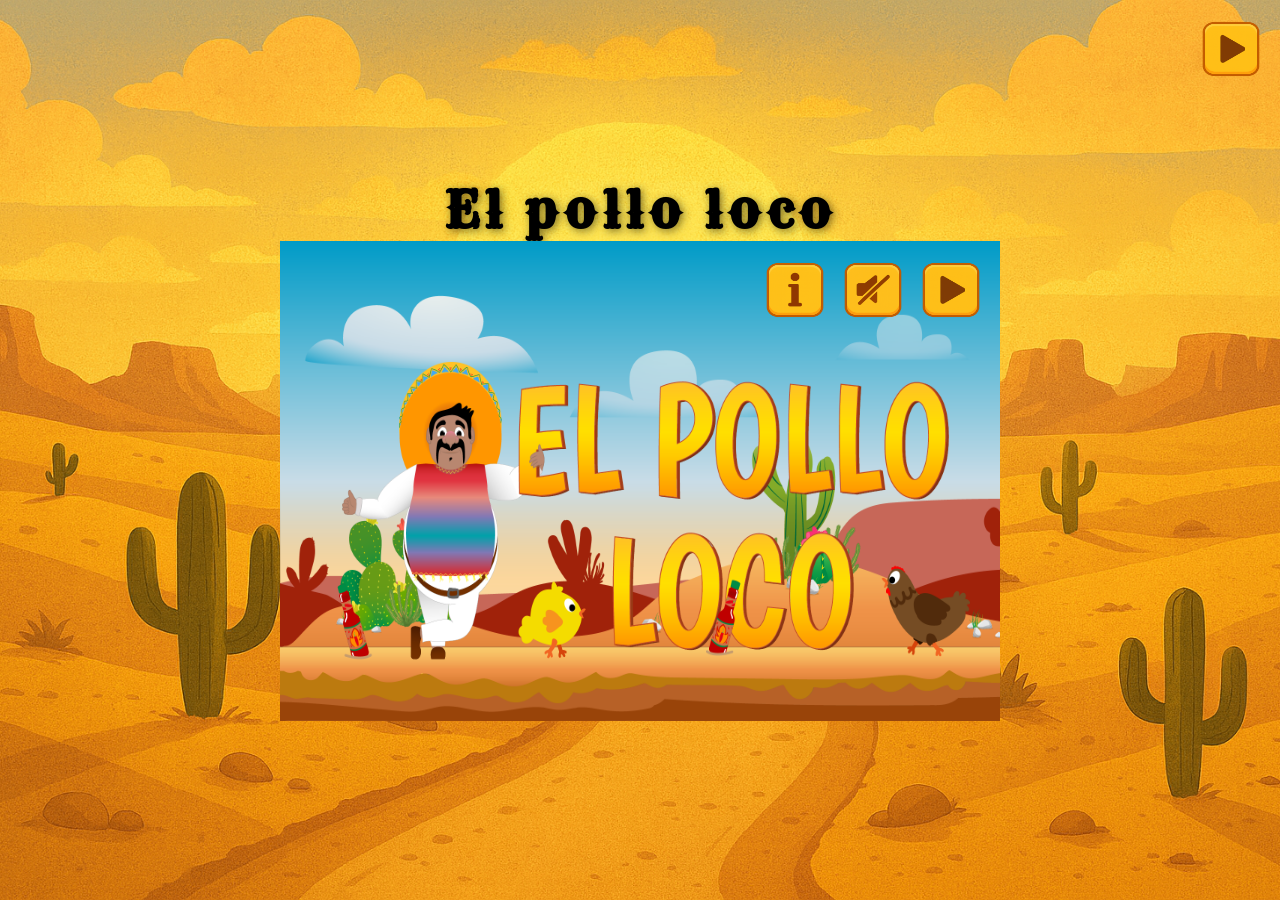
==== index.html @ 7a8d0462 "feat: enboss moving and endscreen include" ====
<!DOCTYPE html>
<html lang="en">

<head>
    <meta charset="UTF-8">
    <meta name="viewport" content="width=device-width, initial-scale=1.0">
    <title>El Pollo Loco</title>
    <link rel="shortcut icon" href="img/3_enemies_chicken/chicken_normal/1_walk/1_w.png" type="image/x-icon">
    <link rel="stylesheet" href="fonts/font.css">
    <link rel="stylesheet" href="style.css">
    <script src="models/drawable-object.class.js"></script>
    <script src="models/movable-object.class.js"></script>
    <script src="models/throwable-object.class.js"></script>
    <script src="models/bottle.class.js"></script>
    <script src="models/coin.class.js"></script>
    <script src="models/background.class.js"></script>
    <script src="models/character.class.js"></script>
    <script src="models/cloud.class.js"></script>
    <script src="models/chicken.class.js"></script>
    <script src="models/chicken_small.class.js"></script>
    <script src="models/world.class.js"></script>
    <script src="models/keyboard.class.js"></script>
    <script src="models/level.class.js"></script>
    <script src="models/endboss.class.js"></script>
    <script src="models/bars/status-bar.class.js"></script>
    <script src="models/bars/health-bar.class.js"></script>
    <script src="models/bars/health-bar-endboss.class.js"></script>
    <script src="models/bars/coinBar.class.js"></script>
    <script src="models/bars/bottleBar.class.js"></script>
    <script src="models/endscreen.class.js"></script>
    <script src="level/level1.js"></script>


</head>

<body onload="init()">

    <h1>El pollo loco</h1>
    <img src="img/You won, you lost/Game Over.png" id="game-over" class="game_over d_none" alt="">
    <img src="img/You won, you lost/You Win A.png" id="win" class="game_over d_none" alt="">
    <button class="no_border play_btn" onclick="restart()">
        <img src="img/10_buttons/settings/play_button.png" alt="play_button">
    </button>
    <canvas class="d_none" id="canvas" width="720px" height="480px">

    </canvas>



    <!-- <button class="no_border fulls_btn" onclick="fullscreen()">
        <img src="img/10_buttons/settings/fullscreen_button.png" alt="fullscreen">
    </button> -->

    <div class="mobile_btns">
        <button class="no_border run_left_btn" id="left-btn">
            <img src="img/10_buttons/mobile_buttons/mobile_button_run.png" alt="walk_left">
        </button>
        <button class="no_border run_right_btn" id="right-btn">
            <img class="rotate_180" src="img/10_buttons/mobile_buttons/mobile_button_run.png" alt="walk_right">
        </button>

        <button class="no_border bottle_btn" id="bottle-btn">
            <img src="img/10_buttons/mobile_buttons/mobile_button_bottle.png" alt="jump">
        </button>
        <button class="no_border jump_btn" id="jump-btn">
            <img src="img/10_buttons/mobile_buttons/mobile_button_jump.png" alt="walk_left">
        </button>
    </div>

    <div class="home_screen" id="home-screen">
        <img src="./img/9_intro_outro_screens/start/startscreen_1.png" alt="">
        <button class="no_border info_btn">
            <img src="img/10_buttons/settings/info_button.png" alt="info_btn">
        </button>
        <button class="no_border mute_btn" id="mute" onclick="unMute()">
            <img src="img/10_buttons/settings/mute_button.png" alt="mute_btn">
        </button>
        <button class="no_border d_none loud_btn" id="un-mute" onclick="unMute()">
            <img src="img/10_buttons/settings/loutspeaker_button.png" alt="loud_btn">
        </button>
        <button class="no_border play_btn" onclick="startGame()">
            <img src="img/10_buttons/settings/play_button.png" alt="play_button">
        </button>
    </div>
</body>
<script src="/js/game.js"></script>

</html>
---- style.css ----
@font-face {
    font-family: 'Rye-Regular';
    src: url('./fonts/Rye-Regular.ttf');
}

* {
    box-sizing: border-box;
    margin: 0;
    scroll-behavior: smooth;
}

a {
    text-decoration: none;
}

body {
    display: flex;
    justify-content: center;
    flex-direction: column;
    align-items: center;
    background-image: url('img/body_background.png');
    background-repeat: no-repeat;
    background-attachment: fixed;
    background-position: center;
    background-size: cover;
    min-height: 100vh;
    font-family: 'Rye-Regular';
}

h1 {
    font-size: 50px;
    letter-spacing: 5px;
    text-shadow: 2px 2px 8px rgba(0, 0, 0, 0.5);
}

canvas {
    background-color: black;
    position: relative;
    display: block;
}

.game_over{
    position: absolute;
    z-index: 2;
    margin: auto !important;
    width: 700px; 
    height: 380px;
}

.home_screen {
    position: relative;
    display: block;
    height: 480px;
    width: 720px;
}

.info_btn {
    position: absolute;
    top: 10px;
}

img {
    position: absolute;
    height: 100%;
    width: 100%;
}

.settings {
    top: 10px;
    height: 60px;
    justify-content: end;
}

.mobile_btns {
    display: none;
    top: 100vh;
    width: 100%;
    z-index: 1;
}

button img {
    height: 66px;
    width: 70px;
    -webkit-user-drag: none;
    -webkit-touch-callout: none;
    user-select: none;
}

button {
    background-color: transparent;
}

button:hover {
    cursor: pointer;
}

.no_border {
    border: none;
}

.rotate_180 {
    rotate: 180deg;
}

.d_none {
    display: none;
}

.width_720 {
    width: 720px;
}

.d_flex {
    display: flex;
}

.space_between {
    justify-content: space-between;
}

.space_around {
    justify-content: space-around;
}

.position_absolute {
    position: absolute;
}

.items_center {
    align-items: center;
}

.jump_btn {
    position: absolute;
    bottom: 65px;
    right: 78px;
}

.bottle_btn {
    position: absolute;
    bottom: 65px;
    right: 146px;
}

.run_right_btn {
    position: absolute;
    bottom: 65px;
    left: 78px;
}

.run_left_btn {
    position: absolute;
    bottom: 65px;
    left: 0px;
}

.play_btn {
    position: absolute;
    top: 15px;
    right: 78px;
}

.loud_btn {
    position: absolute;
    top: 15px;
    right: 156px;
}

.mute_btn {
    position: absolute;
    top: 15px;
    right: 156px;
}

.info_btn {
    position: absolute;
    top: 15px;
    right: calc(156px + 78px);
}

.fulls_btn {
    position: absolute;
    top: 285px;
}

@media only screen and (max-height: 480px) {
    canvas {
        height: 100vh;
        width: 100%;
    }

    .home_screen {
        height: 100vh;
        width: 100%;
    }

    .fulls_btn {
        display: none;
    }

    .mobile_btns {
        display: unset;
    }

    h1 {
        display: none;
    }
}

@media only screen and (max-width: 720px) {
    canvas {
        width: 100%;
    }

    .home_screen {
        width: 100%;
    }
}
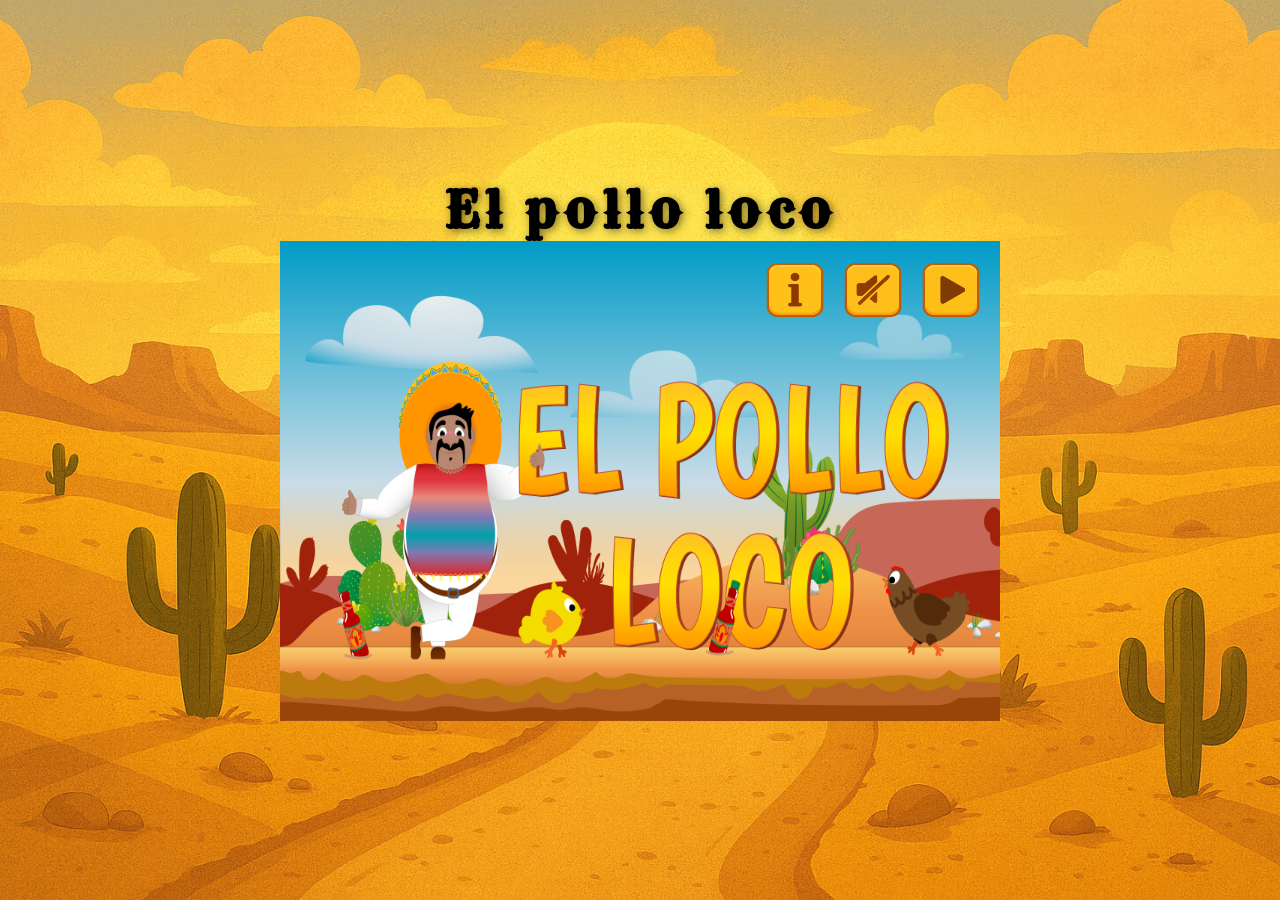
==== commit 1bdb6dc5: "feat: restart is running" ====
--- a/index.html
+++ b/index.html
@@ -33,23 +33,16 @@
 
 </head>
 
-<body onload="init()">
+<body>
 
     <h1>El pollo loco</h1>
     <img src="img/You won, you lost/Game Over.png" id="game-over" class="game_over d_none" alt="">
     <img src="img/You won, you lost/You Win A.png" id="win" class="game_over d_none" alt="">
-    <button class="no_border play_btn" onclick="restart()">
-        <img src="img/10_buttons/settings/play_button.png" alt="play_button">
+    <button class="no_border restart_btn d_none" onclick="restart()" id="restart">
+        <img src="img/10_buttons/restart.png" alt="play_button">
     </button>
-    <canvas class="d_none" id="canvas" width="720px" height="480px">
 
-    </canvas>
-
-
-
-    <!-- <button class="no_border fulls_btn" onclick="fullscreen()">
-        <img src="img/10_buttons/settings/fullscreen_button.png" alt="fullscreen">
-    </button> -->
+    <canvas class="d_none" id="canvas" width="720px" height="480px"></canvas>
 
     <div class="mobile_btns">
         <button class="no_border run_left_btn" id="left-btn">
--- a/style.css
+++ b/style.css
@@ -103,7 +103,7 @@
 }
 
 .d_none {
-    display: none;
+    display: none !important;
 }
 
 .width_720 {
@@ -158,6 +158,13 @@
     position: absolute;
     top: 15px;
     right: 78px;
+}
+
+.restart_btn {
+    display: flex;
+    top: 15px;
+    right: 78px;
+    z-index: 3;
 }
 
 .loud_btn {
@@ -215,4 +222,10 @@
     .home_screen {
         width: 100%;
     }
+}
+
+@media (min-width : 319px) and (max-width: 480px){
+    canvas {
+        display: none;
+    }
 }
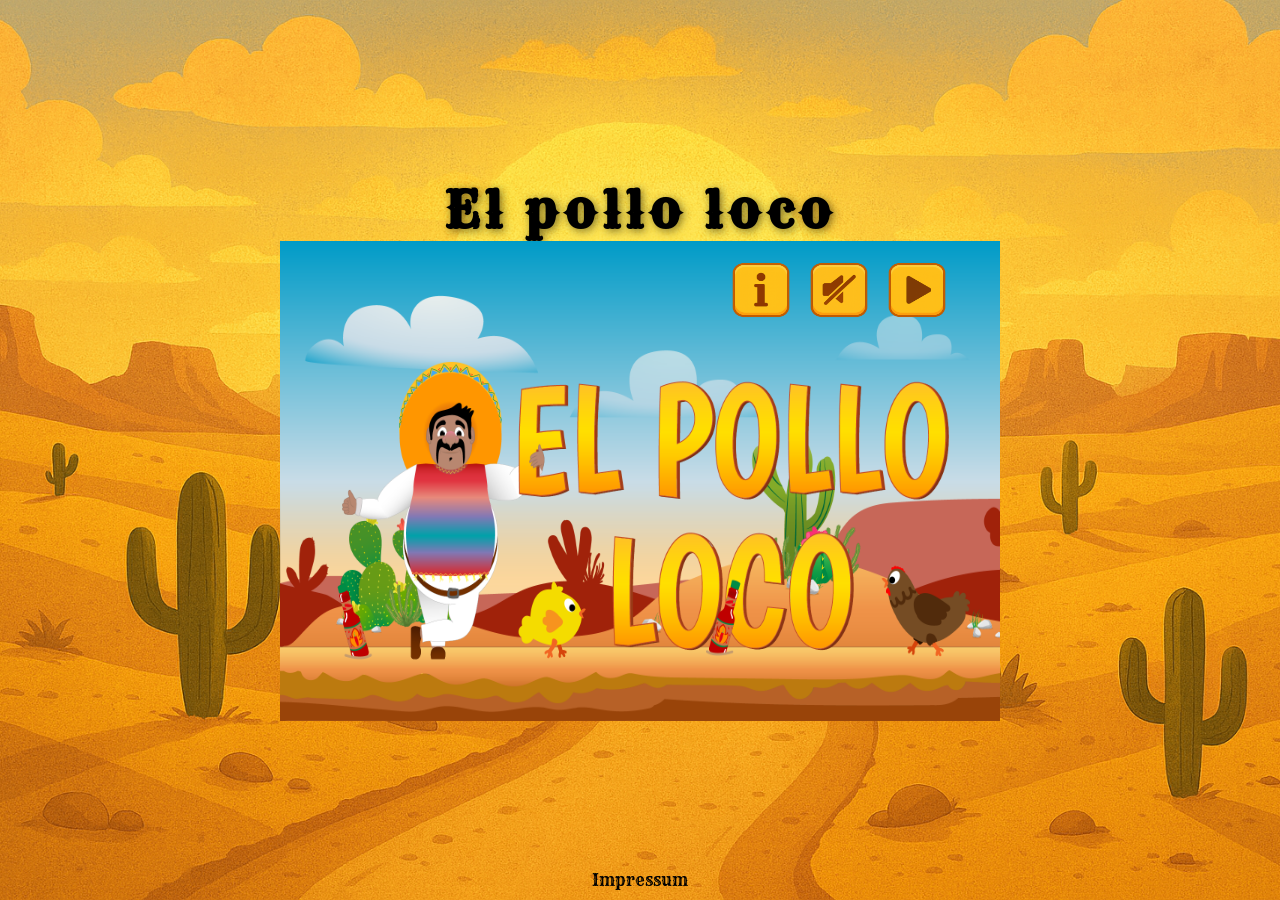
==== commit 5b342d26: "feat: impressum" ====
--- a/index.html
+++ b/index.html
@@ -33,18 +33,26 @@
 
 </head>
 
-<body>
+<body onload="init()">
 
     <h1>El pollo loco</h1>
     <img src="img/You won, you lost/Game Over.png" id="game-over" class="game_over d_none" alt="">
     <img src="img/You won, you lost/You Win A.png" id="win" class="game_over d_none" alt="">
-    <button class="no_border restart_btn d_none" onclick="restart()" id="restart">
-        <img src="img/10_buttons/restart.png" alt="play_button">
-    </button>
+    <div class="exit_or_restart_container">
+        <div class="exit_or_restart_buttons d_flex justify_center">
+            <button class="no_border restart_btn d_none" onclick="restart()" id="restart">
+                <img src="img/10_buttons/restart.png" alt="play_button">
+            </button>
+            <button class="no_border exit_btn d_none" onclick="exit()" id="exit">
+                <img src="img/10_buttons/exit.png" alt="play_button">
+            </button>
+        </div>
+    </div>
+
 
     <canvas class="d_none" id="canvas" width="720px" height="480px"></canvas>
 
-    <div class="mobile_btns">
+    <div class="mobile_btns d_none" id="mobile-btns">
         <button class="no_border run_left_btn" id="left-btn">
             <img src="img/10_buttons/mobile_buttons/mobile_button_run.png" alt="walk_left">
         </button>
@@ -62,7 +70,7 @@
 
     <div class="home_screen" id="home-screen">
         <img src="./img/9_intro_outro_screens/start/startscreen_1.png" alt="">
-        <button class="no_border info_btn">
+        <button class="no_border info_btn" id="info" onclick="info()">
             <img src="img/10_buttons/settings/info_button.png" alt="info_btn">
         </button>
         <button class="no_border mute_btn" id="mute" onclick="unMute()">
@@ -75,6 +83,14 @@
             <img src="img/10_buttons/settings/play_button.png" alt="play_button">
         </button>
     </div>
+
+    <div class="rotate_overlay d_flex justify_center align_center items_center">
+        <img src="img/rotate device.png" alt="rotate_device">
+    </div>
+
+    <footer>
+        <a href="impressum.html">Impressum</a>
+    </footer>
 </body>
 <script src="/js/game.js"></script>
 
--- a/style.css
+++ b/style.css
@@ -11,6 +11,7 @@
 
 a {
     text-decoration: none;
+    color: black;
 }
 
 body {
@@ -39,11 +40,11 @@
     display: block;
 }
 
-.game_over{
+.game_over {
     position: absolute;
     z-index: 2;
     margin: auto !important;
-    width: 700px; 
+    width: 700px;
     height: 380px;
 }
 
@@ -87,6 +88,7 @@
 }
 
 button {
+    width: 80px;
     background-color: transparent;
 }
 
@@ -114,6 +116,10 @@
     display: flex;
 }
 
+.justify_center {
+    justify-content: center;
+}
+
 .space_between {
     justify-content: space-between;
 }
@@ -158,13 +164,33 @@
     position: absolute;
     top: 15px;
     right: 78px;
+    
+}
+
+.exit_or_restart_container {
+    position: absolute;
+    z-index: 3;
+    top: 75%;
+    margin: auto !important;
+    width: 140px;
+}
+
+.exit_or_restart_buttons{
+    width: 100%;
+    display: flex;
+    justify-content: center;
 }
 
 .restart_btn {
     display: flex;
-    top: 15px;
-    right: 78px;
-    z-index: 3;
+    justify-content: center;
+    align-items: center;
+}
+
+.exit_btn {
+    display: flex;
+    justify-content: center;
+    align-items: center;
 }
 
 .loud_btn {
@@ -188,6 +214,16 @@
 .fulls_btn {
     position: absolute;
     top: 285px;
+}
+
+.rotate_overlay {
+    height: 100%;
+    display: none;
+}
+
+footer {
+    position: absolute;
+    bottom: 10px;
 }
 
 @media only screen and (max-height: 480px) {
@@ -212,6 +248,10 @@
     h1 {
         display: none;
     }
+
+    .exit_or_restart_container{
+        top: 92%;
+    }
 }
 
 @media only screen and (max-width: 720px) {
@@ -224,8 +264,28 @@
     }
 }
 
-@media (min-width : 319px) and (max-width: 480px){
+@media (min-width : 319px) and (max-width: 480px) {
     canvas {
         display: none;
     }
+
+    .home_screen {
+        display: none;
+    }
+    
+    #win{
+        display: none;
+    }
+
+    #game-over{
+        display: none;
+    }
+
+    h1 {
+        display: none;
+    }
+
+    .rotate_overlay {
+        display: flex;
+    }
 }
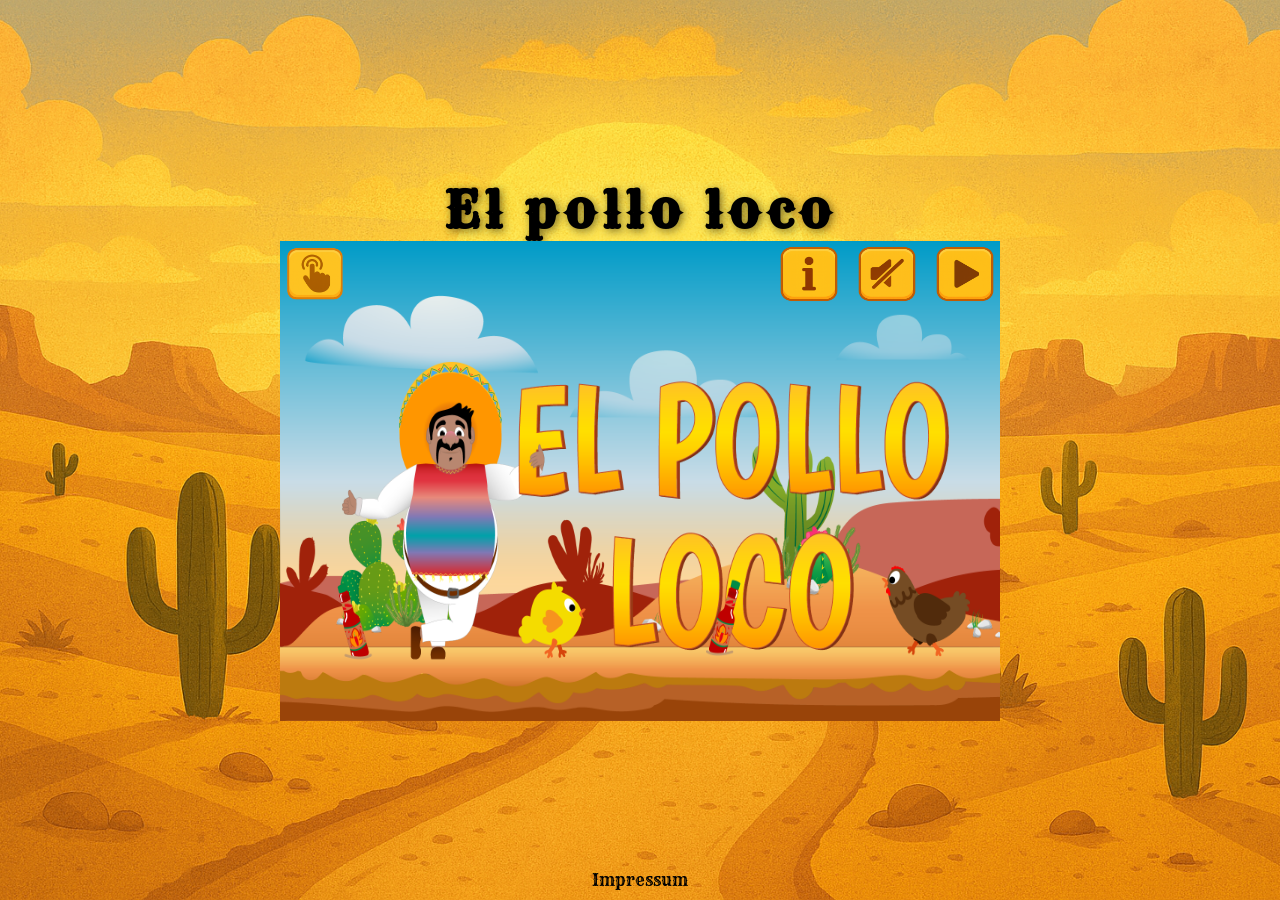
==== commit 22921e7d: "style: code format + jsdoc" ====
--- a/index.html
+++ b/index.html
@@ -52,43 +52,37 @@
 
     <canvas class="d_none" id="canvas" width="720px" height="480px"></canvas>
 
-    <div class="mobile_btns d_none" id="mobile-btns">
-        <button class="no_border run_left_btn" id="left-btn">
-            <img src="img/10_buttons/mobile_buttons/mobile_button_run.png" alt="walk_left">
-        </button>
-        <button class="no_border run_right_btn" id="right-btn">
-            <img class="rotate_180" src="img/10_buttons/mobile_buttons/mobile_button_run.png" alt="walk_right">
-        </button>
-
-        <button class="no_border bottle_btn" id="bottle-btn">
-            <img src="img/10_buttons/mobile_buttons/mobile_button_bottle.png" alt="jump">
-        </button>
-        <button class="no_border jump_btn" id="jump-btn">
-            <img src="img/10_buttons/mobile_buttons/mobile_button_jump.png" alt="walk_left">
-        </button>
+    <div class="d_none" id="mobile-btns">
+        <img class="buttons mobile run_left_btn" id="left-btn" src="img/10_buttons/mobile_buttons/mobile_button_run.png"
+            alt="walk_left">
+        <img class="buttons mobile run_right_btn rotate_180" id="right-btn"
+            src="img/10_buttons/mobile_buttons/mobile_button_run.png" alt="walk_right">
+        <img class="buttons mobile bottle_btn" id="bottle-btn" src="img/10_buttons/mobile_buttons/mobile_button_bottle.png"
+            alt="jump">
+        <img class="buttons mobile jump_btn" id="jump-btn" src="img/10_buttons/mobile_buttons/mobile_button_jump.png"
+            alt="walk_left">
     </div>
 
     <div class="home_screen" id="home-screen">
         <img src="./img/9_intro_outro_screens/start/startscreen_1.png" alt="">
-        <button class="no_border info_btn" id="info" onclick="info()">
-            <img src="img/10_buttons/settings/info_button.png" alt="info_btn">
-        </button>
-        <button class="no_border mute_btn" id="mute" onclick="unMute()">
-            <img src="img/10_buttons/settings/mute_button.png" alt="mute_btn">
-        </button>
-        <button class="no_border d_none loud_btn" id="un-mute" onclick="unMute()">
-            <img src="img/10_buttons/settings/loutspeaker_button.png" alt="loud_btn">
-        </button>
-        <button class="no_border play_btn" onclick="startGame()">
-            <img src="img/10_buttons/settings/play_button.png" alt="play_button">
-        </button>
+        <a href="info.html">
+            <img class="buttons info_btn" id="info" src="img/10_buttons/settings/info_button.png" alt="info_btn">
+        </a>
+        <img class="buttons" id="touch-on" src="img/10_buttons/mobile_buttons/touch_on.png" onclick="touchToggle()" alt="">
+        <img class="buttons d_none" id="touch-off" src="img/10_buttons/mobile_buttons/touch_off.png" onclick="touchToggle()"  alt="">
+        <img class="buttons mute_btn" id="mute" onclick="unMute()" src="img/10_buttons/settings/mute_button.png"
+            alt="mute_btn">
+        <img class="buttons d_none loud_btn" id="un-mute" onclick="unMute()"
+            src="img/10_buttons/settings/loutspeaker_button.png" alt="loud_btn">
+        <img class="buttons play_btn" onclick="startGame()" src="img/10_buttons/settings/play_button.png"
+            alt="play_button">
     </div>
 
     <div class="rotate_overlay d_flex justify_center align_center items_center">
         <img src="img/rotate device.png" alt="rotate_device">
     </div>
 
-    <footer>
+    <footer id="footer">
         <a href="impressum.html">Impressum</a>
     </footer>
 </body>
--- a/style.css
+++ b/style.css
@@ -28,6 +28,25 @@
     font-family: 'Rye-Regular';
 }
 
+main {
+    display: flex;
+    justify-content: center;
+    align-items: center;
+    text-align: center;
+}
+
+.text_box {
+    width: 60%;
+    background-color: rgba(255, 255, 255, 0.5);
+}
+
+.back_btn {
+    position: absolute;
+    top: -10px;
+    height: 80px;
+    left: 0;
+}
+
 h1 {
     font-size: 50px;
     letter-spacing: 5px;
@@ -72,15 +91,16 @@
     justify-content: end;
 }
 
-.mobile_btns {
+#mobile-btns{
     display: none;
-    top: 100vh;
-    width: 100%;
-    z-index: 1;
+}
+
+.touch_on {
+    display: unset !important;
 }
 
 button img {
-    height: 66px;
+    height: 55px;
     width: 70px;
     -webkit-user-drag: none;
     -webkit-touch-callout: none;
@@ -92,6 +112,20 @@
     background-color: transparent;
 }
 
+.buttons {
+    width: 70px;
+    height: 66px
+}
+
+.mobile {
+    height: 50px;
+    /* display: none; */
+}
+
+.buttons:hover {
+    cursor: pointer;
+}
+
 button:hover {
     cursor: pointer;
 }
@@ -138,33 +172,33 @@
 
 .jump_btn {
     position: absolute;
-    bottom: 65px;
+    bottom: 0px;
+    right: 0px;
+}
+
+.bottle_btn {
+    position: absolute;
+    bottom: 0px;
     right: 78px;
 }
 
-.bottle_btn {
-    position: absolute;
-    bottom: 65px;
-    right: 146px;
-}
-
 .run_right_btn {
     position: absolute;
-    bottom: 65px;
+    bottom: 0px;
     left: 78px;
 }
 
 .run_left_btn {
     position: absolute;
-    bottom: 65px;
+    bottom: 0px;
     left: 0px;
 }
 
 .play_btn {
     position: absolute;
-    top: 15px;
-    right: 78px;
-    
+    top: 0px;
+    right: 0px;
+
 }
 
 .exit_or_restart_container {
@@ -175,7 +209,7 @@
     width: 140px;
 }
 
-.exit_or_restart_buttons{
+.exit_or_restart_buttons {
     width: 100%;
     display: flex;
     justify-content: center;
@@ -195,25 +229,20 @@
 
 .loud_btn {
     position: absolute;
-    top: 15px;
+    top: 0px;
     right: 156px;
 }
 
 .mute_btn {
     position: absolute;
-    top: 15px;
-    right: 156px;
+    top: 0px;
+    right: 78px;
 }
 
 .info_btn {
     position: absolute;
-    top: 15px;
-    right: calc(156px + 78px);
-}
-
-.fulls_btn {
-    position: absolute;
-    top: 285px;
+    top: 0px;
+    right: calc(78px * 2);
 }
 
 .rotate_overlay {
@@ -226,6 +255,8 @@
     bottom: 10px;
 }
 
+
+
 @media only screen and (max-height: 480px) {
     canvas {
         height: 100vh;
@@ -241,7 +272,7 @@
         display: none;
     }
 
-    .mobile_btns {
+    #mobile-btns {
         display: unset;
     }
 
@@ -249,8 +280,13 @@
         display: none;
     }
 
-    .exit_or_restart_container{
-        top: 92%;
+    .exit_or_restart_container {
+        top: 92vh;
+    }
+
+    .game_over {
+        width: 100%;
+        height: 100%;
     }
 }
 
@@ -272,12 +308,12 @@
     .home_screen {
         display: none;
     }
-    
-    #win{
-        display: none;
-    }
-
-    #game-over{
+
+    #win {
+        display: none;
+    }
+
+    #game-over {
         display: none;
     }
 
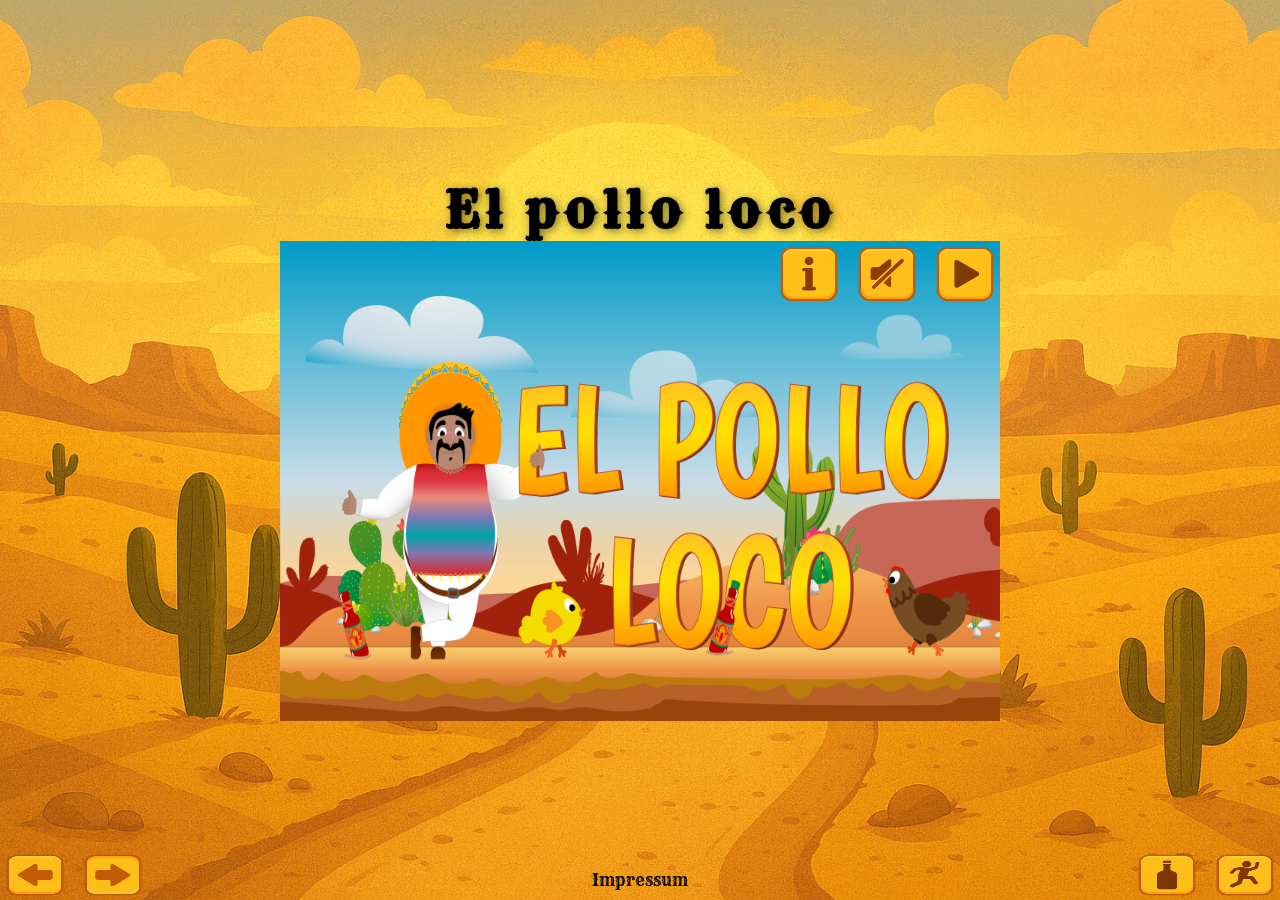
==== commit 9df92aec: "Final Version 1.0" ====
--- a/index.html
+++ b/index.html
@@ -6,7 +6,6 @@
     <meta name="viewport" content="width=device-width, initial-scale=1.0">
     <title>El Pollo Loco</title>
     <link rel="shortcut icon" href="img/3_enemies_chicken/chicken_normal/1_walk/1_w.png" type="image/x-icon">
-    <link rel="stylesheet" href="fonts/font.css">
     <link rel="stylesheet" href="style.css">
     <script src="models/drawable-object.class.js"></script>
     <script src="models/movable-object.class.js"></script>
@@ -27,7 +26,6 @@
     <script src="models/bars/health-bar-endboss.class.js"></script>
     <script src="models/bars/coinBar.class.js"></script>
     <script src="models/bars/bottleBar.class.js"></script>
-    <script src="models/endscreen.class.js"></script>
     <script src="level/level1.js"></script>
 
 
@@ -48,11 +46,8 @@
             </button>
         </div>
     </div>
-
-
     <canvas class="d_none" id="canvas" width="720px" height="480px"></canvas>
-
-    <div class="d_none" id="mobile-btns">
+    <div id="mobile-btns">
         <img class="buttons mobile run_left_btn" id="left-btn" src="img/10_buttons/mobile_buttons/mobile_button_run.png"
             alt="walk_left">
         <img class="buttons mobile run_right_btn rotate_180" id="right-btn"
@@ -68,8 +63,6 @@
         <a href="info.html">
             <img class="buttons info_btn" id="info" src="img/10_buttons/settings/info_button.png" alt="info_btn">
         </a>
-        <img class="buttons" id="touch-on" src="img/10_buttons/mobile_buttons/touch_on.png" onclick="touchToggle()" alt="">
-        <img class="buttons d_none" id="touch-off" src="img/10_buttons/mobile_buttons/touch_off.png" onclick="touchToggle()"  alt="">
         <img class="buttons mute_btn" id="mute" onclick="unMute()" src="img/10_buttons/settings/mute_button.png"
             alt="mute_btn">
         <img class="buttons d_none loud_btn" id="un-mute" onclick="unMute()"
--- a/style.css
+++ b/style.css
@@ -91,12 +91,8 @@
     justify-content: end;
 }
 
-#mobile-btns{
+#mobile-btns {
     display: none;
-}
-
-.touch_on {
-    display: unset !important;
 }
 
 button img {
@@ -230,7 +226,7 @@
 .loud_btn {
     position: absolute;
     top: 0px;
-    right: 156px;
+    right: 78px;
 }
 
 .mute_btn {
@@ -255,14 +251,18 @@
     bottom: 10px;
 }
 
-
+@media (max-width: 1369px) {
+  #mobile-btns {
+        display: unset;
+    }
+}
 
 @media only screen and (max-height: 480px) {
     canvas {
         height: 100vh;
         width: 100%;
     }
-
+    
     .home_screen {
         height: 100vh;
         width: 100%;
@@ -272,10 +272,6 @@
         display: none;
     }
 
-    #mobile-btns {
-        display: unset;
-    }
-
     h1 {
         display: none;
     }
@@ -288,6 +284,7 @@
         width: 100%;
         height: 100%;
     }
+
 }
 
 @media only screen and (max-width: 720px) {
@@ -324,4 +321,5 @@
     .rotate_overlay {
         display: flex;
     }
+
 }
